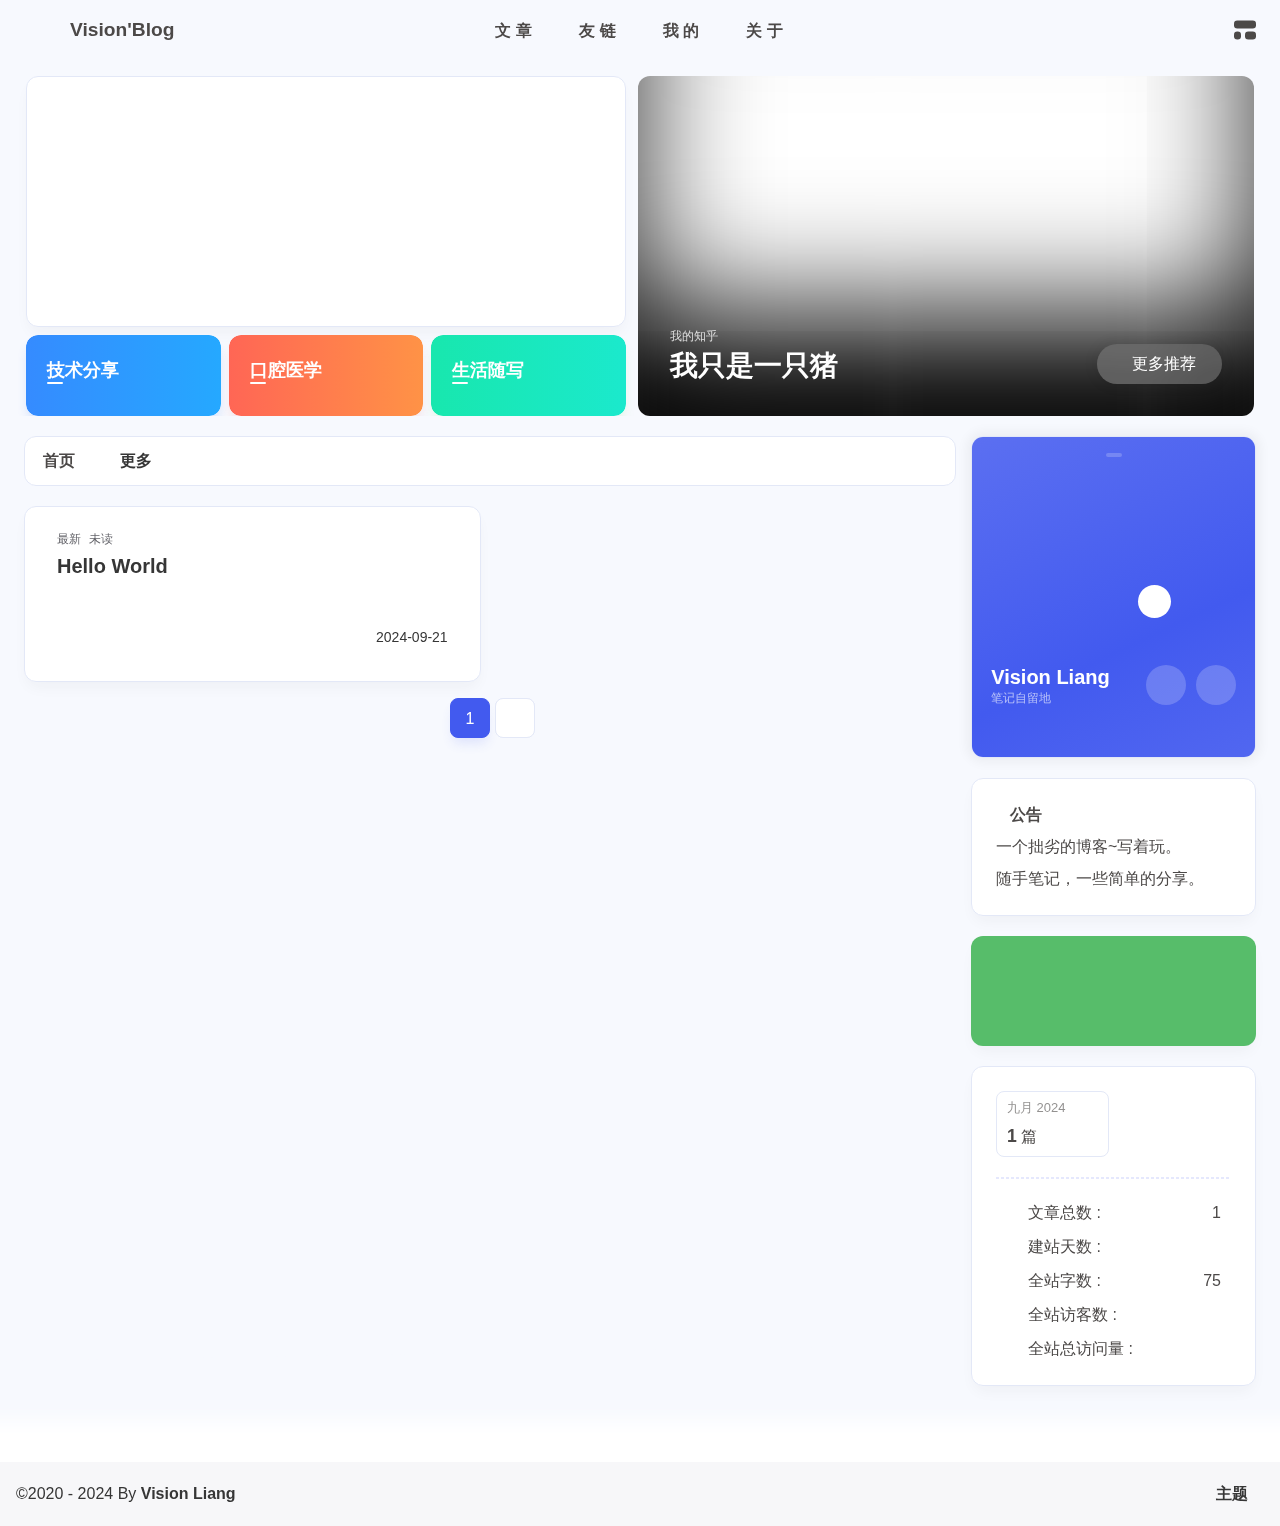
==== index.html @ a01ac495 "Site updated: 2024-09-21 22:36:32" ====
<!DOCTYPE html><html lang="zh_CN" data-theme="dark"><head><meta charset="UTF-8"><meta http-equiv="X-UA-Compatible" content="IE=edge"><meta name="viewport" content="width=device-width, initial-scale=1.0, user-scalable=no"><title>Vision'Blog - 笔记自留地</title><meta name="keywords" content="笔记"><meta name="author" content="Vision Liang"><meta name="copyright" content="Vision Liang"><meta name="format-detection" content="telephone=no"><meta name="theme-color" content="#18171d"><meta name="mobile-web-app-capable" content="yes"><meta name="apple-touch-fullscreen" content="yes"><meta name="apple-mobile-web-app-title" content="Vision'Blog"><meta name="application-name" content="Vision'Blog"><meta name="apple-mobile-web-app-capable" content="yes"><meta name="apple-mobile-web-app-status-bar-style" content="#18171d"><meta property="og:type" content="website"><meta property="og:title" content="Vision'Blog"><meta property="og:url" content="http://example.com/index.html"><meta property="og:site_name" content="Vision'Blog"><meta property="og:description" content="随手写写，笔记分享"><meta property="og:locale" content="zh_CN"><meta property="og:image" content="https://emotion.acs.pw/emotion/tieba/太开心.png"><meta property="article:author" content="Vision Liang"><meta property="article:tag" content="笔记"><meta name="twitter:card" content="summary"><meta name="twitter:image" content="https://emotion.acs.pw/emotion/tieba/太开心.png"><meta name="description" content="随手写写，笔记分享"><link rel="shortcut icon" href="/favicon.ico"><link rel="canonical" href="http://example.com/"><link rel="preconnect" href="//cdn.cbd.int"/><link rel="preconnect" href="//busuanzi.ibruce.info"/><meta name="google-site-verification" content="xxx"/><meta name="baidu-site-verification" content="code-xxx"/><meta name="msvalidate.01" content="xxx"/><link rel="stylesheet" href="/css/index.css"><link rel="stylesheet" href="https://cdn.cbd.int/@fortawesome/fontawesome-free@6.4.0/css/all.min.css" media="print" onload="this.media='all'"><link rel="stylesheet" href="https://cdn.cbd.int/node-snackbar@0.1.16/dist/snackbar.min.css" media="print" onload="this.media='all'"><link rel="stylesheet" href="https://cdn.cbd.int/@fancyapps/ui@5.0.28/dist/fancybox/fancybox.css" media="print" onload="this.media='all'"><script>const GLOBAL_CONFIG = {
  linkPageTop: undefined,
  peoplecanvas: {"enable":true,"img":"https://upload-bbs.miyoushe.com/upload/2023/09/03/125766904/ee23df8517f3c3e3efc4145658269c06_5714860933110284659.png"},
  postHeadAiDescription: {"enable":true,"gptName":"AnZhiYu","mode":"local","switchBtn":false,"btnLink":"https://afdian.net/item/886a79d4db6711eda42a52540025c377","randomNum":3,"basicWordCount":1000,"key":"xxxx","Referer":"https://xx.xx/"},
  diytitle: {"enable":true,"leaveTitle":"w(ﾟДﾟ)w 不要走！再看看嘛！","backTitle":"♪(^∇^*)欢迎肥来！"},
  LA51: {"enable":true,"ck":null,"LingQueMonitorID":null},
  greetingBox: {"enable":true,"default":"晚上好👋","list":[{"greeting":"晚安😴","startTime":0,"endTime":5},{"greeting":"早上好鸭👋, 祝你一天好心情！","startTime":6,"endTime":9},{"greeting":"上午好👋, 状态很好，鼓励一下～","startTime":10,"endTime":10},{"greeting":"11点多啦, 在坚持一下就吃饭啦～","startTime":11,"endTime":11},{"greeting":"午安👋, 宝贝","startTime":12,"endTime":14},{"greeting":"🌈充实的一天辛苦啦！","startTime":14,"endTime":18},{"greeting":"19点喽, 奖励一顿丰盛的大餐吧🍔。","startTime":19,"endTime":19},{"greeting":"晚上好👋, 在属于自己的时间好好放松😌~","startTime":20,"endTime":24}]},
  twikooEnvId: '',
  commentBarrageConfig:undefined,
  root: '/',
  preloader: {"source":3},
  friends_vue_info: undefined,
  navMusic: false,
  mainTone: undefined,
  authorStatus: {"skills":["🤖️ 数码科技爱好者","🔍 分享与热心帮助","🏠 智能家居小能手","🔨 设计开发一条龙","🤝 专修交互与设计","🏃 脚踏实地行动派","🧱 团队小组发动机","💢 壮汉人狠话不多"]},
  algolia: undefined,
  localSearch: undefined,
  translate: {"defaultEncoding":2,"translateDelay":0,"msgToTraditionalChinese":"繁","msgToSimplifiedChinese":"简","rightMenuMsgToTraditionalChinese":"转为繁体","rightMenuMsgToSimplifiedChinese":"转为简体"},
  noticeOutdate: undefined,
  highlight: {"plugin":"highlight.js","highlightCopy":true,"highlightLang":true,"highlightHeightLimit":330},
  copy: {
    success: '复制成功',
    error: '复制错误',
    noSupport: '浏览器不支持'
  },
  relativeDate: {
    homepage: false,
    simplehomepage: true,
    post: false
  },
  runtime: '天',
  date_suffix: {
    just: '刚刚',
    min: '分钟前',
    hour: '小时前',
    day: '天前',
    month: '个月前'
  },
  copyright: {"copy":true,"copyrightEbable":true,"limitCount":50,"languages":{"author":"作者: Vision Liang","link":"链接: ","source":"来源: Vision'Blog","info":"著作权归作者所有。商业转载请联系作者获得授权，非商业转载请注明出处。","copySuccess":"复制成功，复制和转载请标注本文地址"}},
  lightbox: 'fancybox',
  Snackbar: {"chs_to_cht":"你已切换为繁体","cht_to_chs":"你已切换为简体","day_to_night":"你已切换为深色模式","night_to_day":"你已切换为浅色模式","bgLight":"#425AEF","bgDark":"#1f1f1f","position":"top-center"},
  source: {
    justifiedGallery: {
      js: 'https://cdn.cbd.int/flickr-justified-gallery@2.1.2/dist/fjGallery.min.js',
      css: 'https://cdn.cbd.int/flickr-justified-gallery@2.1.2/dist/fjGallery.css'
    }
  },
  isPhotoFigcaption: false,
  islazyload: true,
  isAnchor: false,
  shortcutKey: undefined,
  autoDarkmode: true
}</script><script id="config-diff">var GLOBAL_CONFIG_SITE = {
  configTitle: 'Vision'Blog',
  title: 'Vision\'Blog',
  postAI: '',
  pageFillDescription: '随手写写笔记分享',
  isPost: false,
  isHome: true,
  isHighlightShrink: false,
  isToc: false,
  postUpdate: '2024-09-21 22:36:32',
  postMainColor: '',
}</script><noscript><style type="text/css">
  #nav {
    opacity: 1
  }
  .justified-gallery img {
    opacity: 1
  }

  #recent-posts time,
  #post-meta time {
    display: inline !important
  }
</style></noscript><script>(win=>{
      win.saveToLocal = {
        set: (key, value, ttl) => {
          if (ttl === 0) return
          const now = Date.now()
          const expiry = now + ttl * 86400000
          const item = {
            value,
            expiry
          }
          localStorage.setItem(key, JSON.stringify(item))
        },
      
        get: key => {
          const itemStr = localStorage.getItem(key)
      
          if (!itemStr) {
            return undefined
          }
          const item = JSON.parse(itemStr)
          const now = Date.now()
      
          if (now > item.expiry) {
            localStorage.removeItem(key)
            return undefined
          }
          return item.value
        }
      }
    
      win.getScript = (url, attr = {}) => new Promise((resolve, reject) => {
        const script = document.createElement('script')
        script.src = url
        script.async = true
        script.onerror = reject
        script.onload = script.onreadystatechange = function() {
          const loadState = this.readyState
          if (loadState && loadState !== 'loaded' && loadState !== 'complete') return
          script.onload = script.onreadystatechange = null
          resolve()
        }

        Object.keys(attr).forEach(key => {
          script.setAttribute(key, attr[key])
        })

        document.head.appendChild(script)
      })
    
      win.getCSS = (url, id = false) => new Promise((resolve, reject) => {
        const link = document.createElement('link')
        link.rel = 'stylesheet'
        link.href = url
        if (id) link.id = id
        link.onerror = reject
        link.onload = link.onreadystatechange = function() {
          const loadState = this.readyState
          if (loadState && loadState !== 'loaded' && loadState !== 'complete') return
          link.onload = link.onreadystatechange = null
          resolve()
        }
        document.head.appendChild(link)
      })
    
      win.activateDarkMode = () => {
        document.documentElement.setAttribute('data-theme', 'dark')
        if (document.querySelector('meta[name="theme-color"]') !== null) {
          document.querySelector('meta[name="theme-color"]').setAttribute('content', '#18171d')
        }
      }
      win.activateLightMode = () => {
        document.documentElement.setAttribute('data-theme', 'light')
        if (document.querySelector('meta[name="theme-color"]') !== null) {
          document.querySelector('meta[name="theme-color"]').setAttribute('content', '#f7f9fe')
        }
      }
      const t = saveToLocal.get('theme')
    
          const isDarkMode = window.matchMedia('(prefers-color-scheme: dark)').matches
          const isLightMode = window.matchMedia('(prefers-color-scheme: light)').matches
          const isNotSpecified = window.matchMedia('(prefers-color-scheme: no-preference)').matches
          const hasNoSupport = !isDarkMode && !isLightMode && !isNotSpecified

          if (t === undefined) {
            if (isLightMode) activateLightMode()
            else if (isDarkMode) activateDarkMode()
            else if (isNotSpecified || hasNoSupport) {
              const now = new Date()
              const hour = now.getHours()
              const isNight = hour <= 6 || hour >= 18
              isNight ? activateDarkMode() : activateLightMode()
            }
            window.matchMedia('(prefers-color-scheme: dark)').addListener(e => {
              if (saveToLocal.get('theme') === undefined) {
                e.matches ? activateDarkMode() : activateLightMode()
              }
            })
          } else if (t === 'light') activateLightMode()
          else activateDarkMode()
        
      const asideStatus = saveToLocal.get('aside-status')
      if (asideStatus !== undefined) {
        if (asideStatus === 'hide') {
          document.documentElement.classList.add('hide-aside')
        } else {
          document.documentElement.classList.remove('hide-aside')
        }
      }
    
      const detectApple = () => {
        if(/iPad|iPhone|iPod|Macintosh/.test(navigator.userAgent)){
          document.documentElement.classList.add('apple')
        }
      }
      detectApple()
    })(window)</script><meta name="generator" content="Hexo 7.3.0"><link rel="alternate" href="/atom.xml" title="Vision'Blog" type="application/atom+xml">
</head><body data-type="anzhiyu"><div id="web_bg"></div><div id="an_music_bg"></div><div id="loading-box" onclick="document.getElementById(&quot;loading-box&quot;).classList.add(&quot;loaded&quot;)"><div class="loading-bg"><img class="loading-img nolazyload" alt="加载头像" src="https://npm.elemecdn.com/anzhiyu-blog-static@1.0.4/img/avatar.jpg"/><div class="loading-image-dot"></div></div></div><script>const preloader = {
  endLoading: () => {
    document.getElementById('loading-box').classList.add("loaded");
  },
  initLoading: () => {
    document.getElementById('loading-box').classList.remove("loaded")
  }
}
window.addEventListener('load',()=> { preloader.endLoading() })
setTimeout(function(){preloader.endLoading();},10000)

if (true) {
  document.addEventListener('pjax:send', () => { preloader.initLoading() })
  document.addEventListener('pjax:complete', () => { preloader.endLoading() })
}</script><link rel="stylesheet" href="https://cdn.cbd.int/anzhiyu-theme-static@1.1.10/progress_bar/progress_bar.css"/><script async="async" src="https://cdn.cbd.int/pace-js@1.2.4/pace.min.js" data-pace-options="{ &quot;restartOnRequestAfter&quot;:false,&quot;eventLag&quot;:false}"></script><script>function initMourn() {
    const date = new Date();
    const today = (date.getMonth() + 1) + "-" + date.getDate()
    const mourn_days = ["4-5","5-12","7-7","9-18","12-13"]
    if (mourn_days.includes(today)) {
        document.documentElement.style.filter = "grayscale(1)";
    }}
initMourn();</script><div class="page" id="body-wrap"><header class="not-top-img" id="page-header"><nav id="nav"><div id="nav-group"><span id="blog_name"><div class="back-home-button"><i class="anzhiyufont anzhiyu-icon-grip-vertical"></i><div class="back-menu-list-groups"><div class="back-menu-list-group"><div class="back-menu-list-title">网页</div><div class="back-menu-list"><a class="back-menu-item" target="_blank" rel="noopener" href="https://space.bilibili.com/164428907" title="B站主页"><img class="back-menu-item-icon" src= "[data-uri]" onerror="this.onerror=null,this.src=&quot;/img/404.jpg&quot;" data-lazy-src="/img/favicon.ico" alt="B站主页"/><span class="back-menu-item-text">B站主页</span></a></div></div><div class="back-menu-list-group"><div class="back-menu-list-title">网页</div><div class="back-menu-list"><a class="back-menu-item" target="_blank" rel="noopener" href="https://www.zhihu.com/people/lianglikun" title="知乎"><img class="back-menu-item-icon" src= "[data-uri]" onerror="this.onerror=null,this.src=&quot;/img/404.jpg&quot;" data-lazy-src="https://image.anheyu.com/favicon.ico" alt="知乎"/><span class="back-menu-item-text">知乎</span></a></div></div></div></div><a id="site-name" href="/" accesskey="h"><div class="title">Vision'Blog</div><i class="anzhiyufont anzhiyu-icon-house-chimney"></i></a><div id="he-plugin-simple"></div><script>var WIDGET = {
  "CONFIG": {
    "modules": "0124",
    "background": "2",
    "tmpColor": "FFFFFF",
    "tmpSize": "16",
    "cityColor": "FFFFFF",
    "citySize": "16",
    "aqiColor": "E8D87B",
    "aqiSize": "16",
    "weatherIconSize": "24",
    "alertIconSize": "18",
    "padding": "10px 10px 10px 10px",
    "shadow": "0",
    "language": "auto",
    "borderRadius": "20",
    "fixed": "true",
    "vertical": "top",
    "horizontal": "left",
    "left": "20",
    "top": "7.1",
    "key": "df245676fb434a0691ead1c63341cd94"
  }
}
</script><link rel="stylesheet" href="https://widget.qweather.net/simple/static/css/he-simple.css?v=1.4.0"/><script src="https://widget.qweather.net/simple/static/js/he-simple.js?v=1.4.0"></script></span><div class="mask-name-container"><div id="name-container"><a id="page-name" href="javascript:anzhiyu.scrollToDest(0, 500)">PAGE_NAME</a></div></div><div id="menus"><div class="menus_items"><div class="menus_item"><a class="site-page" href="javascript:void(0);"><span> 文章</span></a><ul class="menus_item_child"><li><a class="site-page child faa-parent animated-hover" href="/archives/"><i class="anzhiyufont anzhiyu-icon-box-archive faa-tada" style="font-size: 0.9em;"></i><span> 隧道</span></a></li><li><a class="site-page child faa-parent animated-hover" href="/categories/"><i class="anzhiyufont anzhiyu-icon-shapes faa-tada" style="font-size: 0.9em;"></i><span> 分类</span></a></li><li><a class="site-page child faa-parent animated-hover" href="/tags/"><i class="anzhiyufont anzhiyu-icon-tags faa-tada" style="font-size: 0.9em;"></i><span> 标签</span></a></li></ul></div><div class="menus_item"><a class="site-page" href="javascript:void(0);"><span> 友链</span></a><ul class="menus_item_child"><li><a class="site-page child faa-parent animated-hover" href="/link/"><i class="anzhiyufont anzhiyu-icon-link faa-tada" style="font-size: 0.9em;"></i><span> 友人帐</span></a></li><li><a class="site-page child faa-parent animated-hover" href="/fcircle/"><i class="anzhiyufont anzhiyu-icon-artstation faa-tada" style="font-size: 0.9em;"></i><span> 朋友圈</span></a></li><li><a class="site-page child faa-parent animated-hover" href="/comments/"><i class="anzhiyufont anzhiyu-icon-envelope faa-tada" style="font-size: 0.9em;"></i><span> 留言板</span></a></li></ul></div><div class="menus_item"><a class="site-page" href="javascript:void(0);"><span> 我的</span></a><ul class="menus_item_child"><li><a class="site-page child faa-parent animated-hover" href="/music/"><i class="anzhiyufont anzhiyu-icon-music faa-tada" style="font-size: 0.9em;"></i><span> 音乐馆</span></a></li><li><a class="site-page child faa-parent animated-hover" href="/bangumis/"><i class="anzhiyufont anzhiyu-icon-bilibili faa-tada" style="font-size: 0.9em;"></i><span> 追番页</span></a></li><li><a class="site-page child faa-parent animated-hover" href="/album/"><i class="anzhiyufont anzhiyu-icon-images faa-tada" style="font-size: 0.9em;"></i><span> 相册集</span></a></li><li><a class="site-page child faa-parent animated-hover" href="/air-conditioner/"><i class="anzhiyufont anzhiyu-icon-fan faa-tada" style="font-size: 0.9em;"></i><span> 小空调</span></a></li></ul></div><div class="menus_item"><a class="site-page" href="javascript:void(0);"><span> 关于</span></a><ul class="menus_item_child"><li><a class="site-page child faa-parent animated-hover" href="/about/"><i class="anzhiyufont anzhiyu-icon-paper-plane faa-tada" style="font-size: 0.9em;"></i><span> 关于本人</span></a></li><li><a class="site-page child faa-parent animated-hover" href="/essay/"><i class="anzhiyufont anzhiyu-icon-lightbulb faa-tada" style="font-size: 0.9em;"></i><span> 闲言碎语</span></a></li><li><a class="site-page child faa-parent animated-hover" href="javascript:toRandomPost()"><i class="anzhiyufont anzhiyu-icon-shoe-prints1 faa-tada" style="font-size: 0.9em;"></i><span> 随便逛逛</span></a></li></ul></div></div></div><div id="nav-right"><div class="nav-button only-home" id="travellings_button" title="随机前往一个开往项目网站"><a class="site-page" onclick="anzhiyu.totraveling()" title="随机前往一个开往项目网站" href="javascript:void(0);" rel="external nofollow" data-pjax-state="external"><i class="anzhiyufont anzhiyu-icon-train"></i></a></div><div class="nav-button" id="randomPost_button"><a class="site-page" onclick="toRandomPost()" title="随机前往一个文章" href="javascript:void(0);"><i class="anzhiyufont anzhiyu-icon-dice"></i></a></div><input id="center-console" type="checkbox"/><label class="widget" for="center-console" title="中控台" onclick="anzhiyu.switchConsole();"><i class="left"></i><i class="widget center"></i><i class="widget right"></i></label><div id="console"><div class="console-card-group-reward"><ul class="reward-all console-card"><li class="reward-item"><a href="https://npm.elemecdn.com/anzhiyu-blog@1.1.6/img/post/common/qrcode-weichat.png" target="_blank"><img class="post-qr-code-img" alt="微信" src= "[data-uri]" onerror="this.onerror=null,this.src=&quot;/img/404.jpg&quot;" data-lazy-src="https://npm.elemecdn.com/anzhiyu-blog@1.1.6/img/post/common/qrcode-weichat.png"/></a><div class="post-qr-code-desc">微信</div></li><li class="reward-item"><a href="https://npm.elemecdn.com/anzhiyu-blog@1.1.6/img/post/common/qrcode-alipay.png" target="_blank"><img class="post-qr-code-img" alt="支付宝" src= "[data-uri]" onerror="this.onerror=null,this.src=&quot;/img/404.jpg&quot;" data-lazy-src="https://npm.elemecdn.com/anzhiyu-blog@1.1.6/img/post/common/qrcode-alipay.png"/></a><div class="post-qr-code-desc">支付宝</div></li></ul></div><div class="console-card-group"><div class="console-card-group-left"><div class="console-card" id="card-newest-comments"><div class="card-content"><div class="author-content-item-tips">互动</div><span class="author-content-item-title"> 最新评论</span></div><div class="aside-list"><span>正在加载中...</span></div></div></div><div class="console-card-group-right"><div class="console-card tags"><div class="card-content"><div class="author-content-item-tips">兴趣点</div><span class="author-content-item-title">寻找你感兴趣的领域</span></div></div><div class="console-card history"><div class="item-headline"><i class="anzhiyufont anzhiyu-icon-box-archiv"></i><span>文章</span></div><div class="card-archives"><div class="item-headline"><i class="anzhiyufont anzhiyu-icon-archive"></i><span>归档</span></div><ul class="card-archive-list"><li class="card-archive-list-item"><a class="card-archive-list-link" href="/archives/2024/09/"><span class="card-archive-list-date">九月 2024</span><div class="card-archive-list-count-group"><span class="card-archive-list-count">1</span><span>篇</span></div></a></li></ul></div><hr/></div></div></div><div class="button-group"><div class="console-btn-item"><a class="darkmode_switchbutton" title="显示模式切换" href="javascript:void(0);"><i class="anzhiyufont anzhiyu-icon-moon"></i></a></div><div class="console-btn-item" id="consoleHideAside" onclick="anzhiyu.hideAsideBtn()" title="边栏显示控制"><a class="asideSwitch"><i class="anzhiyufont anzhiyu-icon-arrows-left-right"></i></a></div></div><div class="console-mask" onclick="anzhiyu.hideConsole()" href="javascript:void(0);"></div></div><div class="nav-button" id="nav-totop"><a class="totopbtn" href="javascript:void(0);"><i class="anzhiyufont anzhiyu-icon-arrow-up"></i><span id="percent" onclick="anzhiyu.scrollToDest(0,500)">0</span></a></div><div id="toggle-menu"><a class="site-page" href="javascript:void(0);" title="切换"><i class="anzhiyufont anzhiyu-icon-bars"></i></a></div></div></div></nav></header><main id="blog-container"><div id="home_top"><div class="swiper_container_card" style="height: auto;width: 100%"><div id="bannerGroup"><div id="random-banner"><canvas id="peoplecanvas"></canvas><a id="random-hover" href="javascript:toRandomPost()"><i class="anzhiyufont anzhiyu-icon-paper-plane"></i><div class="bannerText">随便逛逛<i class="anzhiyufont anzhiyu-icon-arrow-right"></i></div></a></div><div class="categoryGroup"><div class="categoryItem" style="box-shadow:var(--anzhiyu-shadow-blue)"><a class="categoryButton blue" href="/categories/%E6%8A%80%E6%9C%AF%E5%88%86%E4%BA%AB/"><span class="categoryButtonText">技术分享</span><i class="anzhiyufont anzhiyu-icon-dove"></i></a></div><div class="categoryItem" style="box-shadow:var(--anzhiyu-shadow-red)"><a class="categoryButton red" href="/categories/%E5%8F%A3%E8%85%94%E5%8C%BB%E5%AD%A6/"><span class="categoryButtonText">口腔医学</span><i class="anzhiyufont anzhiyu-icon-fire"></i></a></div><div class="categoryItem" style="box-shadow:var(--anzhiyu-shadow-green)"><a class="categoryButton green" href="/categories/%E7%94%9F%E6%B4%BB%E9%9A%8F%E5%86%99/"><span class="categoryButtonText">生活随写</span><i class="anzhiyufont anzhiyu-icon-book"></i></a></div></div></div><div class="topGroup"><div class="recent-post-item" onclick="pjax.loadUrl(&quot;/2024/09/21/hello-world/&quot;)"><div class="post_cover left_radius"><a href="2024/09/21/hello-world/" title="Hello World"><span class="recent-post-top-text">荐</span><img class="post_bg" onerror="this.onerror=null;this.src='/img/404.jpg'" alt="cover"></a></div><div class="recent-post-info"><a class="article-title" href="2024/09/21/hello-world/" title="Hello World">Hello World</a></div></div><a class="todayCard" id="todayCard" target="_blank" rel="noopener" href="https://www.zhihu.com/people/lianglikun" style="z-index: 1;"><div class="todayCard-info"><div class="todayCard-tips">我的知乎</div><div class="todayCard-title">我只是一只猪</div></div><img class="todayCard-cover" src= "[data-uri]" onerror="this.onerror=null,this.src=&quot;/img/404.jpg&quot;" data-lazy-src="https://bu.dusays.com/2023/05/13/645fa3cf90d70.webp" onerror="this.onerror=null;this.src='/img/404.jpg'" alt="封面"><div class="banner-button-group"><div class="banner-button" onclick="event.stopPropagation();event.preventDefault();anzhiyu.hideTodayCard();"><i class="anzhiyufont anzhiyu-icon-arrow-circle-right"></i><span class="banner-button-text">更多推荐</span></div></div></a></div><link rel="stylesheet"></div></div><div class="layout" id="content-inner"><div class="recent-posts" id="recent-posts"><div id="categoryBar"><div class="category-bar" id="category-bar"><div id="catalog-bar"><div id="catalog-list"><div class="catalog-list-item" id="首页"><a href="/">首页</a></div></div><div class="category-bar-next" id="category-bar-next" onclick="anzhiyu.scrollCategoryBarToRight()"><i class="anzhiyufont anzhiyu-icon-angle-double-right"></i></div><a class="catalog-more" href="/categories/">更多</a></div></div></div><div class="recent-post-item lastestpost-item" onclick="pjax.loadUrl('/2024/09/21/hello-world/')"><div class="recent-post-info no-cover"><div class="recent-post-info-top"><div class="recent-post-info-top-tips"><span class="newPost">最新</span><a class="unvisited-post" href="/2024/09/21/hello-world/" title="Hello World">未读</a></div><a class="article-title" href="/2024/09/21/hello-world/" title="Hello World">Hello World</a></div><div class="article-meta-wrap"><span class="post-meta-date"><i class="anzhiyufont anzhiyu-icon-calendar-days" style="font-size: 15px; display:none"></i><span class="article-meta-label">发表于</span><time datetime="2024-09-21T03:48:26.159Z" title="发表于 2024-09-21 11:48:26" time="2024-09-21 11:48:26">2024-09-21</time><time class="time_hidden" datetime="2024-09-21T03:48:26.159Z" title="更新于 2024-09-21 11:48:26" time="2024-09-21 11:48:26">2024-09-21</time></span></div><div class="content">Welcome to Hexo! This is your very first post. Check documentation for more info. If you get any problems when using Hexo, you can find the answer in troubleshooting or you can ask me on GitHub.
Quick StartCreate a new post1$ hexo new &quot;My New Post&quot;

More info: Writing
Run server1$ hexo server

More info: Server
Generate static files1$ hexo generate

More info: Generating
Deploy to remote sites1$ hexo deploy

More info: Deployment
</div></div></div><nav id="pagination"><div class="pagination"><span class="page-number current">1</span><div class="toPageGroup"><input id="toPageText" oninput="value=value.replace(/[^0-9]/g,'')" maxlength="3" onkeyup="this.value=this.value.replace(/[^u4e00-u9fa5w]/g,'')" aria-label="toPage"><a id="toPageButton" onclick="anzhiyu.toPage()"><i class="anzhiyufont anzhiyu-icon-angles-right" style="font-weight: inherit; font-size: 1rem;"></i></a></div></div></nav></div><div class="aside-content" id="aside-content"><div class="card-widget card-info"><div class="card-content"><div class="author-info__sayhi" id="author-info__sayhi" onclick="anzhiyu.changeSayHelloText()"></div><div class="author-info-avatar"><img class="avatar-img" src= "[data-uri]" onerror="this.onerror=null,this.src=&quot;/img/404.jpg&quot;" data-lazy-src="https://emotion.acs.pw/emotion/tieba/太开心.png" onerror="this.onerror=null;this.src='/img/friend_404.gif'" alt="avatar"/><div class="author-status"><img class="g-status" src= "[data-uri]" onerror="this.onerror=null,this.src=&quot;/img/404.jpg&quot;" data-lazy-src="https://bu.dusays.com/2023/08/24/64e6ce9c507bb.png" alt="status"/></div></div><div class="author-info__description"><div style="line-height:1.38;margin:0.6rem 0;text-align:justify;color:rgba(255, 255, 255, 0.8);">这有关于<b style="color:#fff">一些技术分享、医学学习笔记、随写笔记</b>相关的问题和看法，还有<b style="color:#fff">资源搬运</b>和<b style="color:#fff">分享</b>。</div><div style="line-height:1.38;margin:0.6rem 0;text-align:justify;color:rgba(255, 255, 255, 0.8);">希望你可以在这里找到对你有用的<b style="color:#fff">知识</b>和<b style="color:#fff">教程</b>。</div></div><div class="author-info__bottom-group"><a class="author-info__bottom-group-left" href="/about"><h1 class="author-info__name">Vision Liang</h1><div class="author-info__desc">笔记自留地</div></a><div class="card-info-social-icons is-center"><a class="social-icon faa-parent animated-hover" href="https://github.com/vision820" target="_blank" title="Github"><i class="anzhiyufont anzhiyu-icon-github"></i></a><a class="social-icon faa-parent animated-hover" href="https://space.bilibili.com/164428907" target="_blank" title="BiliBili"><i class="anzhiyufont anzhiyu-icon-bilibili"></i></a></div></div></div></div><div class="card-widget card-announcement"><div class="item-headline"><i class="anzhiyufont anzhiyu-icon-bullhorn anzhiyu-shake"></i><span>公告</span></div><div class="announcement_content">一个拙劣的博客~写着玩。  <br>随手笔记，一些简单的分享。</div></div><div class="card-widget anzhiyu-right-widget" id="card-wechat" onclick="null"><div id="flip-wrapper"><div id="flip-content"><div class="face" style="background: url(https://img02.anheyu.com/adminuploads/1/2022/09/11/631ddb7c9b250.png) center center / 100% no-repeat"></div><div class="back face" style="background: url(https://img02.anheyu.com/adminuploads/1/2022/09/11/631ddeb0900b7.png) center center / 100% no-repeat"></div></div></div></div><div class="sticky_layout"><div class="card-widget"><div class="card-archives"><div class="item-headline"><i class="anzhiyufont anzhiyu-icon-archive"></i><span>归档</span></div><ul class="card-archive-list"><li class="card-archive-list-item"><a class="card-archive-list-link" href="/archives/2024/09/"><span class="card-archive-list-date">九月 2024</span><div class="card-archive-list-count-group"><span class="card-archive-list-count">1</span><span>篇</span></div></a></li></ul></div><hr/><div class="card-webinfo"><div class="item-headline"><i class="anzhiyufont anzhiyu-icon-chart-line"></i><span>网站资讯</span></div><div class="webinfo"><div class="webinfo-item"><div class="webinfo-item-title"><i class="anzhiyufont anzhiyu-icon-file-lines"></i><div class="item-name">文章总数 :</div></div><div class="item-count">1</div></div><div class="webinfo-item"><div class="webinfo-item-title"><i class="anzhiyufont anzhiyu-icon-stopwatch"></i><div class="item-name">建站天数 :</div></div><div class="item-count" id="runtimeshow" data-publishDate="2024-09-19T16:00:00.000Z"><i class="anzhiyufont anzhiyu-icon-spinner anzhiyu-spin"></i></div></div><div class="webinfo-item"><div class="webinfo-item-title"><i class="anzhiyufont anzhiyu-icon-font"></i><div class="item-name">全站字数 :</div></div><div class="item-count">75</div></div><div class="webinfo-item"><div class="webinfo-item-title"><i class="anzhiyufont anzhiyu-icon-universal-access"></i><div class="item-name">全站访客数 :</div></div><div class="item-count" id="busuanzi_value_site_uv"><i class="anzhiyufont anzhiyu-icon-spinner anzhiyu-spin"></i></div></div><div class="webinfo-item"><div class="webinfo-item-title"><i class="anzhiyufont anzhiyu-icon-square-poll-vertical"></i><div class="item-name">全站总访问量 :</div></div><div class="item-count" id="busuanzi_value_site_pv"><i class="anzhiyufont anzhiyu-icon-spinner anzhiyu-spin"></i></div></div></div></div></div></div></div></div></main><footer id="footer"><div id="footer-wrap"></div><div id="footer-bar"><div class="footer-bar-links"><div class="footer-bar-left"><div id="footer-bar-tips"><div class="copyright">&copy;2020 - 2024 By <a class="footer-bar-link" href="/" title="Vision Liang" target="_blank">Vision Liang</a></div></div><div id="footer-type-tips"></div><div class="js-pjax"><script>function subtitleType () {
  fetch('https://v1.hitokoto.cn')
    .then(response => response.json())
    .then(data => {
      if (true) {
        const from = '出自 ' + data.from
        const sub = []
        sub.unshift(data.hitokoto, from)
        window.typed = new Typed('#footer-type-tips', {
          strings: sub,
          startDelay: 300,
          typeSpeed: 150,
          loop: true,
          backSpeed: 50,
        })
      } else {
        document.getElementById('footer-type-tips').innerHTML = data.hitokoto
      }
    })
}

if (true) {
  if (typeof Typed === 'function') {
    subtitleType()
  } else {
    getScript('https://cdn.cbd.int/typed.js@2.1.0/dist/typed.umd.js').then(subtitleType)
  }
} else {
  subtitleType()
}
</script></div></div><div class="footer-bar-right"><a class="footer-bar-link" target="_blank" rel="noopener" href="https://github.com/anzhiyu-c/hexo-theme-anzhiyu" title="主题">主题</a></div></div></div></footer><script defer>var hasShownPopup = sessionStorage.getItem('sessionNegotiatePopupShown');

if (!hasShownPopup) {
  setTimeout(() => {
    anzhiyuPopupManager && anzhiyuPopupManager.enqueuePopup('协议提醒助手', '查看本站为你的个人隐私做出的努力', '/privacy', 4000);
    sessionStorage.setItem('sessionNegotiatePopupShown', 'true');
  }, 1000);
}
</script></div><div id="sidebar"><div id="menu-mask"></div><div id="sidebar-menus"><div class="sidebar-site-data site-data is-center"><a href="/archives/" title="archive"><div class="headline">文章</div><div class="length-num">1</div></a><a href="/tags/" title="tag"><div class="headline">标签</div><div class="length-num">0</div></a><a href="/categories/" title="category"><div class="headline">分类</div><div class="length-num">0</div></a></div><span class="sidebar-menu-item-title">功能</span><div class="sidebar-menu-item"><a class="darkmode_switchbutton menu-child" href="javascript:void(0);" title="显示模式"><i class="anzhiyufont anzhiyu-icon-circle-half-stroke"></i><span>显示模式</span></a></div><div class="back-menu-list-groups"><div class="back-menu-list-group"><div class="back-menu-list-title">网页</div><div class="back-menu-list"><a class="back-menu-item" target="_blank" rel="noopener" href="https://space.bilibili.com/164428907" title="B站主页"><img class="back-menu-item-icon" src= "[data-uri]" onerror="this.onerror=null,this.src=&quot;/img/404.jpg&quot;" data-lazy-src="/img/favicon.ico" alt="B站主页"/><span class="back-menu-item-text">B站主页</span></a></div></div><div class="back-menu-list-group"><div class="back-menu-list-title">网页</div><div class="back-menu-list"><a class="back-menu-item" target="_blank" rel="noopener" href="https://www.zhihu.com/people/lianglikun" title="知乎"><img class="back-menu-item-icon" src= "[data-uri]" onerror="this.onerror=null,this.src=&quot;/img/404.jpg&quot;" data-lazy-src="https://image.anheyu.com/favicon.ico" alt="知乎"/><span class="back-menu-item-text">知乎</span></a></div></div></div><div class="menus_items"><div class="menus_item"><a class="site-page" href="javascript:void(0);"><span> 文章</span></a><ul class="menus_item_child"><li><a class="site-page child faa-parent animated-hover" href="/archives/"><i class="anzhiyufont anzhiyu-icon-box-archive faa-tada" style="font-size: 0.9em;"></i><span> 隧道</span></a></li><li><a class="site-page child faa-parent animated-hover" href="/categories/"><i class="anzhiyufont anzhiyu-icon-shapes faa-tada" style="font-size: 0.9em;"></i><span> 分类</span></a></li><li><a class="site-page child faa-parent animated-hover" href="/tags/"><i class="anzhiyufont anzhiyu-icon-tags faa-tada" style="font-size: 0.9em;"></i><span> 标签</span></a></li></ul></div><div class="menus_item"><a class="site-page" href="javascript:void(0);"><span> 友链</span></a><ul class="menus_item_child"><li><a class="site-page child faa-parent animated-hover" href="/link/"><i class="anzhiyufont anzhiyu-icon-link faa-tada" style="font-size: 0.9em;"></i><span> 友人帐</span></a></li><li><a class="site-page child faa-parent animated-hover" href="/fcircle/"><i class="anzhiyufont anzhiyu-icon-artstation faa-tada" style="font-size: 0.9em;"></i><span> 朋友圈</span></a></li><li><a class="site-page child faa-parent animated-hover" href="/comments/"><i class="anzhiyufont anzhiyu-icon-envelope faa-tada" style="font-size: 0.9em;"></i><span> 留言板</span></a></li></ul></div><div class="menus_item"><a class="site-page" href="javascript:void(0);"><span> 我的</span></a><ul class="menus_item_child"><li><a class="site-page child faa-parent animated-hover" href="/music/"><i class="anzhiyufont anzhiyu-icon-music faa-tada" style="font-size: 0.9em;"></i><span> 音乐馆</span></a></li><li><a class="site-page child faa-parent animated-hover" href="/bangumis/"><i class="anzhiyufont anzhiyu-icon-bilibili faa-tada" style="font-size: 0.9em;"></i><span> 追番页</span></a></li><li><a class="site-page child faa-parent animated-hover" href="/album/"><i class="anzhiyufont anzhiyu-icon-images faa-tada" style="font-size: 0.9em;"></i><span> 相册集</span></a></li><li><a class="site-page child faa-parent animated-hover" href="/air-conditioner/"><i class="anzhiyufont anzhiyu-icon-fan faa-tada" style="font-size: 0.9em;"></i><span> 小空调</span></a></li></ul></div><div class="menus_item"><a class="site-page" href="javascript:void(0);"><span> 关于</span></a><ul class="menus_item_child"><li><a class="site-page child faa-parent animated-hover" href="/about/"><i class="anzhiyufont anzhiyu-icon-paper-plane faa-tada" style="font-size: 0.9em;"></i><span> 关于本人</span></a></li><li><a class="site-page child faa-parent animated-hover" href="/essay/"><i class="anzhiyufont anzhiyu-icon-lightbulb faa-tada" style="font-size: 0.9em;"></i><span> 闲言碎语</span></a></li><li><a class="site-page child faa-parent animated-hover" href="javascript:toRandomPost()"><i class="anzhiyufont anzhiyu-icon-shoe-prints1 faa-tada" style="font-size: 0.9em;"></i><span> 随便逛逛</span></a></li></ul></div></div><span class="sidebar-menu-item-title">标签</span></div></div><div id="rightside"><div id="rightside-config-hide"></div><div id="rightside-config-show"><button id="go-up" type="button" title="回到顶部"><i class="anzhiyufont anzhiyu-icon-arrow-up"></i></button></div></div><div id="rightMenu"><div class="rightMenu-group rightMenu-small"><div class="rightMenu-item" id="menu-backward"><i class="anzhiyufont anzhiyu-icon-arrow-left"></i></div><div class="rightMenu-item" id="menu-forward"><i class="anzhiyufont anzhiyu-icon-arrow-right"></i></div><div class="rightMenu-item" id="menu-refresh"><i class="anzhiyufont anzhiyu-icon-arrow-rotate-right" style="font-size: 1rem;"></i></div><div class="rightMenu-item" id="menu-top"><i class="anzhiyufont anzhiyu-icon-arrow-up"></i></div></div><div class="rightMenu-group rightMenu-line rightMenuPlugin"><div class="rightMenu-item" id="menu-copytext"><i class="anzhiyufont anzhiyu-icon-copy"></i><span>复制选中文本</span></div><div class="rightMenu-item" id="menu-pastetext"><i class="anzhiyufont anzhiyu-icon-paste"></i><span>粘贴文本</span></div><a class="rightMenu-item" id="menu-commenttext"><i class="anzhiyufont anzhiyu-icon-comment-medical"></i><span>引用到评论</span></a><div class="rightMenu-item" id="menu-newwindow"><i class="anzhiyufont anzhiyu-icon-window-restore"></i><span>新窗口打开</span></div><div class="rightMenu-item" id="menu-copylink"><i class="anzhiyufont anzhiyu-icon-link"></i><span>复制链接地址</span></div><div class="rightMenu-item" id="menu-copyimg"><i class="anzhiyufont anzhiyu-icon-images"></i><span>复制此图片</span></div><div class="rightMenu-item" id="menu-downloadimg"><i class="anzhiyufont anzhiyu-icon-download"></i><span>下载此图片</span></div><div class="rightMenu-item" id="menu-newwindowimg"><i class="anzhiyufont anzhiyu-icon-window-restore"></i><span>新窗口打开图片</span></div><div class="rightMenu-item" id="menu-search"><i class="anzhiyufont anzhiyu-icon-magnifying-glass"></i><span>站内搜索</span></div><div class="rightMenu-item" id="menu-searchBaidu"><i class="anzhiyufont anzhiyu-icon-magnifying-glass"></i><span>百度搜索</span></div><div class="rightMenu-item" id="menu-music-toggle"><i class="anzhiyufont anzhiyu-icon-play"></i><span>播放音乐</span></div><div class="rightMenu-item" id="menu-music-back"><i class="anzhiyufont anzhiyu-icon-backward"></i><span>切换到上一首</span></div><div class="rightMenu-item" id="menu-music-forward"><i class="anzhiyufont anzhiyu-icon-forward"></i><span>切换到下一首</span></div><div class="rightMenu-item" id="menu-music-playlist" onclick="window.open(&quot;https://y.qq.com/n/ryqq/playlist/8802438608&quot;, &quot;_blank&quot;);" style="display: none;"><i class="anzhiyufont anzhiyu-icon-radio"></i><span>查看所有歌曲</span></div><div class="rightMenu-item" id="menu-music-copyMusicName"><i class="anzhiyufont anzhiyu-icon-copy"></i><span>复制歌名</span></div></div><div class="rightMenu-group rightMenu-line rightMenuOther"><a class="rightMenu-item menu-link" id="menu-randomPost"><i class="anzhiyufont anzhiyu-icon-shuffle"></i><span>随便逛逛</span></a><a class="rightMenu-item menu-link" href="/categories/"><i class="anzhiyufont anzhiyu-icon-cube"></i><span>博客分类</span></a><a class="rightMenu-item menu-link" href="/tags/"><i class="anzhiyufont anzhiyu-icon-tags"></i><span>文章标签</span></a></div><div class="rightMenu-group rightMenu-line rightMenuOther"><a class="rightMenu-item" id="menu-copy" href="javascript:void(0);"><i class="anzhiyufont anzhiyu-icon-copy"></i><span>复制地址</span></a><a class="rightMenu-item" id="menu-commentBarrage" href="javascript:void(0);"><i class="anzhiyufont anzhiyu-icon-message"></i><span class="menu-commentBarrage-text">关闭热评</span></a><a class="rightMenu-item" id="menu-darkmode" href="javascript:void(0);"><i class="anzhiyufont anzhiyu-icon-circle-half-stroke"></i><span class="menu-darkmode-text">深色模式</span></a><a class="rightMenu-item" id="menu-translate" href="javascript:void(0);"><i class="anzhiyufont anzhiyu-icon-language"></i><span>轉為繁體</span></a></div></div><div id="rightmenu-mask"></div><div><script src="/js/utils.js"></script><script src="/js/main.js"></script><script src="/js/tw_cn.js"></script><script src="https://cdn.cbd.int/@fancyapps/ui@5.0.28/dist/fancybox/fancybox.umd.js"></script><script src="https://cdn.cbd.int/instant.page@5.2.0/instantpage.js" type="module"></script><script src="https://cdn.cbd.int/vanilla-lazyload@17.8.5/dist/lazyload.iife.min.js"></script><script src="https://cdn.cbd.int/node-snackbar@0.1.16/dist/snackbar.min.js"></script><canvas id="universe"></canvas><script async src="https://npm.elemecdn.com/anzhiyu-theme-static@1.0.0/dark/dark.js"></script><script>// 消除控制台打印
var HoldLog = console.log;
console.log = function () {};
let now1 = new Date();
queueMicrotask(() => {
  const Log = function () {
    HoldLog.apply(console, arguments);
  }; //在恢复前输出日志
  const grt = new Date("04/01/2021 00:00:00"); //此处修改你的建站时间或者网站上线时间
  now1.setTime(now1.getTime() + 250);
  const days = (now1 - grt) / 1000 / 60 / 60 / 24;
  const dnum = Math.floor(days);
  const ascll = [
    `欢迎使用安知鱼!`,
    `生活明朗, 万物可爱`,
    `
        
       █████╗ ███╗   ██╗███████╗██╗  ██╗██╗██╗   ██╗██╗   ██╗
      ██╔══██╗████╗  ██║╚══███╔╝██║  ██║██║╚██╗ ██╔╝██║   ██║
      ███████║██╔██╗ ██║  ███╔╝ ███████║██║ ╚████╔╝ ██║   ██║
      ██╔══██║██║╚██╗██║ ███╔╝  ██╔══██║██║  ╚██╔╝  ██║   ██║
      ██║  ██║██║ ╚████║███████╗██║  ██║██║   ██║   ╚██████╔╝
      ╚═╝  ╚═╝╚═╝  ╚═══╝╚══════╝╚═╝  ╚═╝╚═╝   ╚═╝    ╚═════╝
        
        `,
    "已上线",
    dnum,
    "天",
    "©2020 By 安知鱼 V1.6.12",
  ];
  const ascll2 = [`NCC2-036`, `调用前置摄像头拍照成功，识别为【小笨蛋】.`, `Photo captured: `, `🤪`];

  setTimeout(
    Log.bind(
      console,
      `\n%c${ascll[0]} %c ${ascll[1]} %c ${ascll[2]} %c${ascll[3]}%c ${ascll[4]}%c ${ascll[5]}\n\n%c ${ascll[6]}\n`,
      "color:#425AEF",
      "",
      "color:#425AEF",
      "color:#425AEF",
      "",
      "color:#425AEF",
      ""
    )
  );
  setTimeout(
    Log.bind(
      console,
      `%c ${ascll2[0]} %c ${ascll2[1]} %c \n${ascll2[2]} %c\n${ascll2[3]}\n`,
      "color:white; background-color:#4fd953",
      "",
      "",
      'background:url("https://npm.elemecdn.com/anzhiyu-blog@1.1.6/img/post/common/tinggge.gif") no-repeat;font-size:450%'
    )
  );

  setTimeout(Log.bind(console, "%c WELCOME %c 你好，小笨蛋.", "color:white; background-color:#4f90d9", ""));

  setTimeout(
    console.warn.bind(
      console,
      "%c ⚡ Powered by 安知鱼 %c 你正在访问 Vision Liang 的博客.",
      "color:white; background-color:#f0ad4e",
      ""
    )
  );

  setTimeout(Log.bind(console, "%c W23-12 %c 你已打开控制台.", "color:white; background-color:#4f90d9", ""));

  setTimeout(
    console.warn.bind(console, "%c S013-782 %c 你现在正处于监控中.", "color:white; background-color:#d9534f", "")
  );
});</script><script async src="/anzhiyu/random.js"></script><div class="js-pjax"><script>if (typeof gsap === "object") {
  getScript("/js/anzhiyu/people.js", {defer:true})
} else {
  getScript("https://cdn.cbd.int/anzhiyu-theme-static@1.0.0/gsap/gsap.min.js").then(()=>{
    getScript("/js/anzhiyu/people.js", {defer:true})
  });
}</script><input type="hidden" name="page-type" id="page-type" value="anzhiyu"></div><script async data-pjax src="https://npm.elemecdn.com/anzhiyu-theme-static@1.0.1/bubble/bubble.js"></script><script>var visitorMail = "";
</script><script async data-pjax src="https://cdn.cbd.int/anzhiyu-theme-static@1.0.0/waterfall/waterfall.js"></script><script src="https://lf3-cdn-tos.bytecdntp.com/cdn/expire-1-M/qrcodejs/1.0.0/qrcode.min.js"></script><script src="/js/anzhiyu/right_click_menu.js"></script><link rel="stylesheet" href="https://cdn.cbd.int/anzhiyu-theme-static@1.1.9/icon/ali_iconfont_css.css"><canvas class="fireworks" mobile="false"></canvas><script src="https://cdn.cbd.int/butterfly-extsrc@1.1.3/dist/fireworks.min.js"></script><script src="https://cdn.cbd.int/butterfly-extsrc@1.1.3/dist/activate-power-mode.min.js"></script><script>POWERMODE.colorful = true;
POWERMODE.shake = false;
POWERMODE.mobile = false;
document.body.addEventListener('input', POWERMODE);
</script><link rel="stylesheet" href="https://cdn.cbd.int/anzhiyu-theme-static@1.0.0/aplayer/APlayer.min.css" media="print" onload="this.media='all'"><script src="https://cdn.cbd.int/anzhiyu-blog-static@1.0.1/js/APlayer.min.js"></script><script src="https://cdn.cbd.int/hexo-anzhiyu-music@1.0.1/assets/js/Meting2.min.js"></script><script src="https://cdn.cbd.int/pjax@0.2.8/pjax.min.js"></script><script>let pjaxSelectors = ["head > title","#config-diff","#body-wrap","#rightside-config-hide","#rightside-config-show",".js-pjax"]
var pjax = new Pjax({
  elements: 'a:not([target="_blank"])',
  selectors: pjaxSelectors,
  cacheBust: false,
  analytics: false,
  scrollRestoration: false
})

document.addEventListener('pjax:send', function () {
  // removeEventListener scroll 
  anzhiyu.removeGlobalFnEvent('pjax')
  anzhiyu.removeGlobalFnEvent('themeChange')

  document.getElementById('rightside').classList.remove('rightside-show')
  
  if (window.aplayers) {
    for (let i = 0; i < window.aplayers.length; i++) {
      if (!window.aplayers[i].options.fixed) {
        window.aplayers[i].destroy()
      }
    }
  }

  typeof typed === 'object' && typed.destroy()

  //reset readmode
  const $bodyClassList = document.body.classList
  $bodyClassList.contains('read-mode') && $bodyClassList.remove('read-mode')
})

document.addEventListener('pjax:complete', function () {
  window.refreshFn()

  document.querySelectorAll('script[data-pjax]').forEach(item => {
    const newScript = document.createElement('script')
    const content = item.text || item.textContent || item.innerHTML || ""
    Array.from(item.attributes).forEach(attr => newScript.setAttribute(attr.name, attr.value))
    newScript.appendChild(document.createTextNode(content))
    item.parentNode.replaceChild(newScript, item)
  })

  GLOBAL_CONFIG.islazyload && window.lazyLoadInstance.update()

  typeof panguInit === 'function' && panguInit()

  // google analytics
  typeof gtag === 'function' && gtag('config', '', {'page_path': window.location.pathname});

  // baidu analytics
  typeof _hmt === 'object' && _hmt.push(['_trackPageview',window.location.pathname]);

  typeof loadMeting === 'function' && document.getElementsByClassName('aplayer').length && loadMeting()

  // prismjs
  typeof Prism === 'object' && Prism.highlightAll()
})

document.addEventListener('pjax:error', e => {
  if (e.request.status === 404) {
    pjax.loadUrl('/404.html')
  }
})</script><script async data-pjax src="//busuanzi.ibruce.info/busuanzi/2.3/busuanzi.pure.mini.js"></script><script charset="UTF-8" src="https://cdn.cbd.int/anzhiyu-theme-static@1.1.5/accesskey/accesskey.js"></script><div id="greetingBox"></div></div><div id="popup-window"><div class="popup-window-title">通知</div><div class="popup-window-divider"></div><div class="popup-window-content"><div class="popup-tip">你好呀</div><div class="popup-link"><i class="anzhiyufont anzhiyu-icon-arrow-circle-right"></i></div></div></div></body></html>
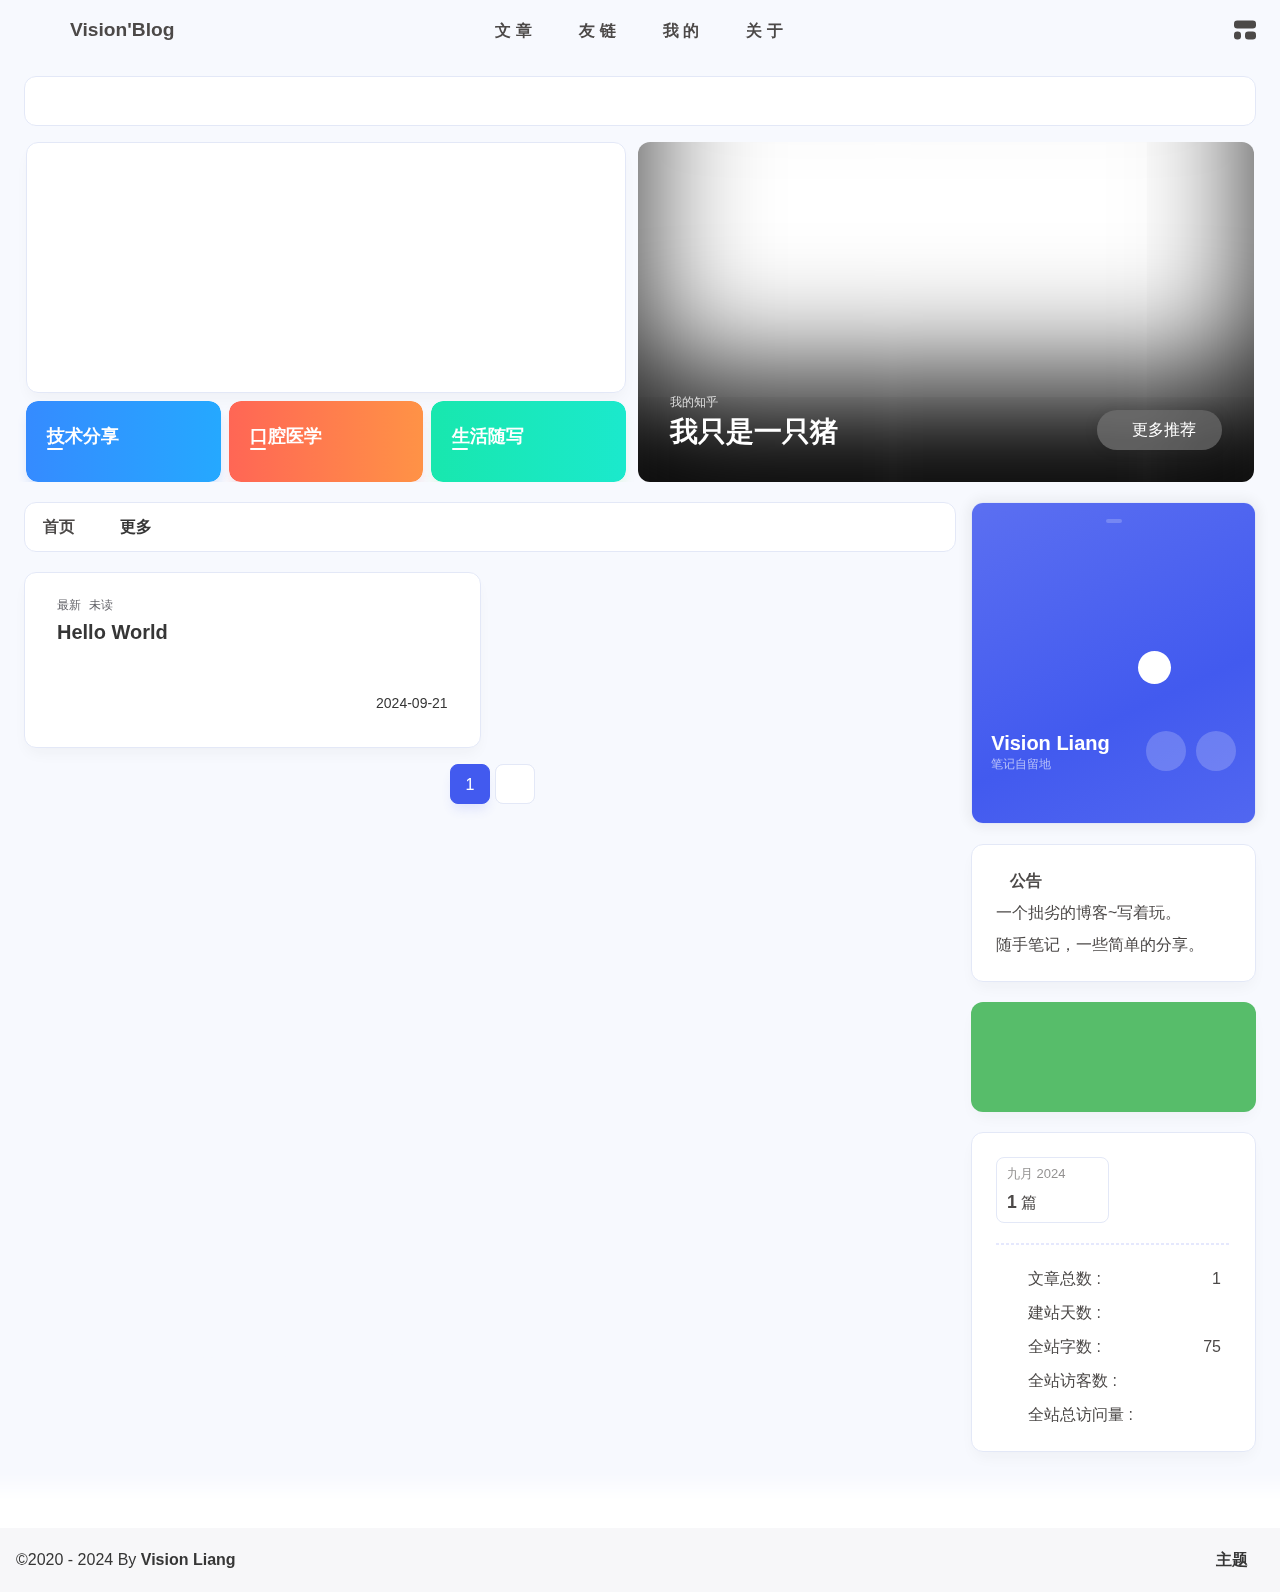
==== commit 5b2331b2: "Site updated: 2024-09-21 22:57:12" ====
--- a/index.html
+++ b/index.html
@@ -1,4 +1,4 @@
-<!DOCTYPE html><html lang="zh_CN" data-theme="dark"><head><meta charset="UTF-8"><meta http-equiv="X-UA-Compatible" content="IE=edge"><meta name="viewport" content="width=device-width, initial-scale=1.0, user-scalable=no"><title>Vision'Blog - 笔记自留地</title><meta name="keywords" content="笔记"><meta name="author" content="Vision Liang"><meta name="copyright" content="Vision Liang"><meta name="format-detection" content="telephone=no"><meta name="theme-color" content="#18171d"><meta name="mobile-web-app-capable" content="yes"><meta name="apple-touch-fullscreen" content="yes"><meta name="apple-mobile-web-app-title" content="Vision'Blog"><meta name="application-name" content="Vision'Blog"><meta name="apple-mobile-web-app-capable" content="yes"><meta name="apple-mobile-web-app-status-bar-style" content="#18171d"><meta property="og:type" content="website"><meta property="og:title" content="Vision'Blog"><meta property="og:url" content="http://example.com/index.html"><meta property="og:site_name" content="Vision'Blog"><meta property="og:description" content="随手写写，笔记分享"><meta property="og:locale" content="zh_CN"><meta property="og:image" content="https://emotion.acs.pw/emotion/tieba/太开心.png"><meta property="article:author" content="Vision Liang"><meta property="article:tag" content="笔记"><meta name="twitter:card" content="summary"><meta name="twitter:image" content="https://emotion.acs.pw/emotion/tieba/太开心.png"><meta name="description" content="随手写写，笔记分享"><link rel="shortcut icon" href="/favicon.ico"><link rel="canonical" href="http://example.com/"><link rel="preconnect" href="//cdn.cbd.int"/><link rel="preconnect" href="//busuanzi.ibruce.info"/><meta name="google-site-verification" content="xxx"/><meta name="baidu-site-verification" content="code-xxx"/><meta name="msvalidate.01" content="xxx"/><link rel="stylesheet" href="/css/index.css"><link rel="stylesheet" href="https://cdn.cbd.int/@fortawesome/fontawesome-free@6.4.0/css/all.min.css" media="print" onload="this.media='all'"><link rel="stylesheet" href="https://cdn.cbd.int/node-snackbar@0.1.16/dist/snackbar.min.css" media="print" onload="this.media='all'"><link rel="stylesheet" href="https://cdn.cbd.int/@fancyapps/ui@5.0.28/dist/fancybox/fancybox.css" media="print" onload="this.media='all'"><script>const GLOBAL_CONFIG = {
+<!DOCTYPE html><html lang="zh_CN" data-theme="dark"><head><meta charset="UTF-8"><meta http-equiv="X-UA-Compatible" content="IE=edge"><meta name="viewport" content="width=device-width, initial-scale=1.0, user-scalable=no"><title>Vision'Blog - 笔记自留地</title><meta name="keywords" content="笔记"><meta name="author" content="Vision Liang"><meta name="copyright" content="Vision Liang"><meta name="format-detection" content="telephone=no"><meta name="theme-color" content="#18171d"><meta name="mobile-web-app-capable" content="yes"><meta name="apple-touch-fullscreen" content="yes"><meta name="apple-mobile-web-app-title" content="Vision'Blog"><meta name="application-name" content="Vision'Blog"><meta name="apple-mobile-web-app-capable" content="yes"><meta name="apple-mobile-web-app-status-bar-style" content="#18171d"><meta property="og:type" content="website"><meta property="og:title" content="Vision'Blog"><meta property="og:url" content="http://example.com/index.html"><meta property="og:site_name" content="Vision'Blog"><meta property="og:description" content="随手写写，笔记分享"><meta property="og:locale" content="zh_CN"><meta property="og:image" content="https://emotion.acs.pw/emotion/tieba/太开心.png"><meta property="article:author" content="Vision Liang"><meta property="article:tag" content="笔记"><meta name="twitter:card" content="summary"><meta name="twitter:image" content="https://emotion.acs.pw/emotion/tieba/太开心.png"><meta name="description" content="随手写写，笔记分享"><link rel="shortcut icon" href="/favicon.ico"><link rel="canonical" href="http://example.com/"><link rel="preconnect" href="//cdn.cbd.int"/><link rel="preconnect" href="//busuanzi.ibruce.info"/><meta name="google-site-verification" content="xxx"/><meta name="baidu-site-verification" content="code-xxx"/><meta name="msvalidate.01" content="xxx"/><link rel="stylesheet" href="/css/index.css"><link rel="stylesheet" href="https://cdn.cbd.int/@fortawesome/fontawesome-free@6.4.0/css/all.min.css" media="print" onload="this.media='all'"><link rel="stylesheet" href="https://cdn.cbd.int/node-snackbar@0.1.16/dist/snackbar.min.css" media="print" onload="this.media='all'"><link rel="stylesheet" href="https://cdn.cbd.int/@fancyapps/ui@5.0.28/dist/fancybox/fancybox.css" media="print" onload="this.media='all'"><link rel="stylesheet" href="https://npm.elemecdn.com/anzhiyu-theme-static@1.0.0/swiper/swiper.min.css" media="print" onload="this.media='all'"><script>const GLOBAL_CONFIG = {
   linkPageTop: undefined,
   peoplecanvas: {"enable":true,"img":"https://upload-bbs.miyoushe.com/upload/2023/09/03/125766904/ee23df8517f3c3e3efc4145658269c06_5714860933110284659.png"},
   postHeadAiDescription: {"enable":true,"gptName":"AnZhiYu","mode":"local","switchBtn":false,"btnLink":"https://afdian.net/item/886a79d4db6711eda42a52540025c377","randomNum":3,"basicWordCount":1000,"key":"xxxx","Referer":"https://xx.xx/"},
@@ -59,7 +59,7 @@
   isHome: true,
   isHighlightShrink: false,
   isToc: false,
-  postUpdate: '2024-09-21 22:36:32',
+  postUpdate: '2024-09-21 22:57:12',
   postMainColor: '',
 }</script><noscript><style type="text/css">
   #nav {
@@ -234,7 +234,7 @@
     "key": "df245676fb434a0691ead1c63341cd94"
   }
 }
-</script><link rel="stylesheet" href="https://widget.qweather.net/simple/static/css/he-simple.css?v=1.4.0"/><script src="https://widget.qweather.net/simple/static/js/he-simple.js?v=1.4.0"></script></span><div class="mask-name-container"><div id="name-container"><a id="page-name" href="javascript:anzhiyu.scrollToDest(0, 500)">PAGE_NAME</a></div></div><div id="menus"><div class="menus_items"><div class="menus_item"><a class="site-page" href="javascript:void(0);"><span> 文章</span></a><ul class="menus_item_child"><li><a class="site-page child faa-parent animated-hover" href="/archives/"><i class="anzhiyufont anzhiyu-icon-box-archive faa-tada" style="font-size: 0.9em;"></i><span> 隧道</span></a></li><li><a class="site-page child faa-parent animated-hover" href="/categories/"><i class="anzhiyufont anzhiyu-icon-shapes faa-tada" style="font-size: 0.9em;"></i><span> 分类</span></a></li><li><a class="site-page child faa-parent animated-hover" href="/tags/"><i class="anzhiyufont anzhiyu-icon-tags faa-tada" style="font-size: 0.9em;"></i><span> 标签</span></a></li></ul></div><div class="menus_item"><a class="site-page" href="javascript:void(0);"><span> 友链</span></a><ul class="menus_item_child"><li><a class="site-page child faa-parent animated-hover" href="/link/"><i class="anzhiyufont anzhiyu-icon-link faa-tada" style="font-size: 0.9em;"></i><span> 友人帐</span></a></li><li><a class="site-page child faa-parent animated-hover" href="/fcircle/"><i class="anzhiyufont anzhiyu-icon-artstation faa-tada" style="font-size: 0.9em;"></i><span> 朋友圈</span></a></li><li><a class="site-page child faa-parent animated-hover" href="/comments/"><i class="anzhiyufont anzhiyu-icon-envelope faa-tada" style="font-size: 0.9em;"></i><span> 留言板</span></a></li></ul></div><div class="menus_item"><a class="site-page" href="javascript:void(0);"><span> 我的</span></a><ul class="menus_item_child"><li><a class="site-page child faa-parent animated-hover" href="/music/"><i class="anzhiyufont anzhiyu-icon-music faa-tada" style="font-size: 0.9em;"></i><span> 音乐馆</span></a></li><li><a class="site-page child faa-parent animated-hover" href="/bangumis/"><i class="anzhiyufont anzhiyu-icon-bilibili faa-tada" style="font-size: 0.9em;"></i><span> 追番页</span></a></li><li><a class="site-page child faa-parent animated-hover" href="/album/"><i class="anzhiyufont anzhiyu-icon-images faa-tada" style="font-size: 0.9em;"></i><span> 相册集</span></a></li><li><a class="site-page child faa-parent animated-hover" href="/air-conditioner/"><i class="anzhiyufont anzhiyu-icon-fan faa-tada" style="font-size: 0.9em;"></i><span> 小空调</span></a></li></ul></div><div class="menus_item"><a class="site-page" href="javascript:void(0);"><span> 关于</span></a><ul class="menus_item_child"><li><a class="site-page child faa-parent animated-hover" href="/about/"><i class="anzhiyufont anzhiyu-icon-paper-plane faa-tada" style="font-size: 0.9em;"></i><span> 关于本人</span></a></li><li><a class="site-page child faa-parent animated-hover" href="/essay/"><i class="anzhiyufont anzhiyu-icon-lightbulb faa-tada" style="font-size: 0.9em;"></i><span> 闲言碎语</span></a></li><li><a class="site-page child faa-parent animated-hover" href="javascript:toRandomPost()"><i class="anzhiyufont anzhiyu-icon-shoe-prints1 faa-tada" style="font-size: 0.9em;"></i><span> 随便逛逛</span></a></li></ul></div></div></div><div id="nav-right"><div class="nav-button only-home" id="travellings_button" title="随机前往一个开往项目网站"><a class="site-page" onclick="anzhiyu.totraveling()" title="随机前往一个开往项目网站" href="javascript:void(0);" rel="external nofollow" data-pjax-state="external"><i class="anzhiyufont anzhiyu-icon-train"></i></a></div><div class="nav-button" id="randomPost_button"><a class="site-page" onclick="toRandomPost()" title="随机前往一个文章" href="javascript:void(0);"><i class="anzhiyufont anzhiyu-icon-dice"></i></a></div><input id="center-console" type="checkbox"/><label class="widget" for="center-console" title="中控台" onclick="anzhiyu.switchConsole();"><i class="left"></i><i class="widget center"></i><i class="widget right"></i></label><div id="console"><div class="console-card-group-reward"><ul class="reward-all console-card"><li class="reward-item"><a href="https://npm.elemecdn.com/anzhiyu-blog@1.1.6/img/post/common/qrcode-weichat.png" target="_blank"><img class="post-qr-code-img" alt="微信" src= "[data-uri]" onerror="this.onerror=null,this.src=&quot;/img/404.jpg&quot;" data-lazy-src="https://npm.elemecdn.com/anzhiyu-blog@1.1.6/img/post/common/qrcode-weichat.png"/></a><div class="post-qr-code-desc">微信</div></li><li class="reward-item"><a href="https://npm.elemecdn.com/anzhiyu-blog@1.1.6/img/post/common/qrcode-alipay.png" target="_blank"><img class="post-qr-code-img" alt="支付宝" src= "[data-uri]" onerror="this.onerror=null,this.src=&quot;/img/404.jpg&quot;" data-lazy-src="https://npm.elemecdn.com/anzhiyu-blog@1.1.6/img/post/common/qrcode-alipay.png"/></a><div class="post-qr-code-desc">支付宝</div></li></ul></div><div class="console-card-group"><div class="console-card-group-left"><div class="console-card" id="card-newest-comments"><div class="card-content"><div class="author-content-item-tips">互动</div><span class="author-content-item-title"> 最新评论</span></div><div class="aside-list"><span>正在加载中...</span></div></div></div><div class="console-card-group-right"><div class="console-card tags"><div class="card-content"><div class="author-content-item-tips">兴趣点</div><span class="author-content-item-title">寻找你感兴趣的领域</span></div></div><div class="console-card history"><div class="item-headline"><i class="anzhiyufont anzhiyu-icon-box-archiv"></i><span>文章</span></div><div class="card-archives"><div class="item-headline"><i class="anzhiyufont anzhiyu-icon-archive"></i><span>归档</span></div><ul class="card-archive-list"><li class="card-archive-list-item"><a class="card-archive-list-link" href="/archives/2024/09/"><span class="card-archive-list-date">九月 2024</span><div class="card-archive-list-count-group"><span class="card-archive-list-count">1</span><span>篇</span></div></a></li></ul></div><hr/></div></div></div><div class="button-group"><div class="console-btn-item"><a class="darkmode_switchbutton" title="显示模式切换" href="javascript:void(0);"><i class="anzhiyufont anzhiyu-icon-moon"></i></a></div><div class="console-btn-item" id="consoleHideAside" onclick="anzhiyu.hideAsideBtn()" title="边栏显示控制"><a class="asideSwitch"><i class="anzhiyufont anzhiyu-icon-arrows-left-right"></i></a></div></div><div class="console-mask" onclick="anzhiyu.hideConsole()" href="javascript:void(0);"></div></div><div class="nav-button" id="nav-totop"><a class="totopbtn" href="javascript:void(0);"><i class="anzhiyufont anzhiyu-icon-arrow-up"></i><span id="percent" onclick="anzhiyu.scrollToDest(0,500)">0</span></a></div><div id="toggle-menu"><a class="site-page" href="javascript:void(0);" title="切换"><i class="anzhiyufont anzhiyu-icon-bars"></i></a></div></div></div></nav></header><main id="blog-container"><div id="home_top"><div class="swiper_container_card" style="height: auto;width: 100%"><div id="bannerGroup"><div id="random-banner"><canvas id="peoplecanvas"></canvas><a id="random-hover" href="javascript:toRandomPost()"><i class="anzhiyufont anzhiyu-icon-paper-plane"></i><div class="bannerText">随便逛逛<i class="anzhiyufont anzhiyu-icon-arrow-right"></i></div></a></div><div class="categoryGroup"><div class="categoryItem" style="box-shadow:var(--anzhiyu-shadow-blue)"><a class="categoryButton blue" href="/categories/%E6%8A%80%E6%9C%AF%E5%88%86%E4%BA%AB/"><span class="categoryButtonText">技术分享</span><i class="anzhiyufont anzhiyu-icon-dove"></i></a></div><div class="categoryItem" style="box-shadow:var(--anzhiyu-shadow-red)"><a class="categoryButton red" href="/categories/%E5%8F%A3%E8%85%94%E5%8C%BB%E5%AD%A6/"><span class="categoryButtonText">口腔医学</span><i class="anzhiyufont anzhiyu-icon-fire"></i></a></div><div class="categoryItem" style="box-shadow:var(--anzhiyu-shadow-green)"><a class="categoryButton green" href="/categories/%E7%94%9F%E6%B4%BB%E9%9A%8F%E5%86%99/"><span class="categoryButtonText">生活随写</span><i class="anzhiyufont anzhiyu-icon-book"></i></a></div></div></div><div class="topGroup"><div class="recent-post-item" onclick="pjax.loadUrl(&quot;/2024/09/21/hello-world/&quot;)"><div class="post_cover left_radius"><a href="2024/09/21/hello-world/" title="Hello World"><span class="recent-post-top-text">荐</span><img class="post_bg" onerror="this.onerror=null;this.src='/img/404.jpg'" alt="cover"></a></div><div class="recent-post-info"><a class="article-title" href="2024/09/21/hello-world/" title="Hello World">Hello World</a></div></div><a class="todayCard" id="todayCard" target="_blank" rel="noopener" href="https://www.zhihu.com/people/lianglikun" style="z-index: 1;"><div class="todayCard-info"><div class="todayCard-tips">我的知乎</div><div class="todayCard-title">我只是一只猪</div></div><img class="todayCard-cover" src= "[data-uri]" onerror="this.onerror=null,this.src=&quot;/img/404.jpg&quot;" data-lazy-src="https://bu.dusays.com/2023/05/13/645fa3cf90d70.webp" onerror="this.onerror=null;this.src='/img/404.jpg'" alt="封面"><div class="banner-button-group"><div class="banner-button" onclick="event.stopPropagation();event.preventDefault();anzhiyu.hideTodayCard();"><i class="anzhiyufont anzhiyu-icon-arrow-circle-right"></i><span class="banner-button-text">更多推荐</span></div></div></a></div><link rel="stylesheet"></div></div><div class="layout" id="content-inner"><div class="recent-posts" id="recent-posts"><div id="categoryBar"><div class="category-bar" id="category-bar"><div id="catalog-bar"><div id="catalog-list"><div class="catalog-list-item" id="首页"><a href="/">首页</a></div></div><div class="category-bar-next" id="category-bar-next" onclick="anzhiyu.scrollCategoryBarToRight()"><i class="anzhiyufont anzhiyu-icon-angle-double-right"></i></div><a class="catalog-more" href="/categories/">更多</a></div></div></div><div class="recent-post-item lastestpost-item" onclick="pjax.loadUrl('/2024/09/21/hello-world/')"><div class="recent-post-info no-cover"><div class="recent-post-info-top"><div class="recent-post-info-top-tips"><span class="newPost">最新</span><a class="unvisited-post" href="/2024/09/21/hello-world/" title="Hello World">未读</a></div><a class="article-title" href="/2024/09/21/hello-world/" title="Hello World">Hello World</a></div><div class="article-meta-wrap"><span class="post-meta-date"><i class="anzhiyufont anzhiyu-icon-calendar-days" style="font-size: 15px; display:none"></i><span class="article-meta-label">发表于</span><time datetime="2024-09-21T03:48:26.159Z" title="发表于 2024-09-21 11:48:26" time="2024-09-21 11:48:26">2024-09-21</time><time class="time_hidden" datetime="2024-09-21T03:48:26.159Z" title="更新于 2024-09-21 11:48:26" time="2024-09-21 11:48:26">2024-09-21</time></span></div><div class="content">Welcome to Hexo! This is your very first post. Check documentation for more info. If you get any problems when using Hexo, you can find the answer in troubleshooting or you can ask me on GitHub.
+</script><link rel="stylesheet" href="https://widget.qweather.net/simple/static/css/he-simple.css?v=1.4.0"/><script src="https://widget.qweather.net/simple/static/js/he-simple.js?v=1.4.0"></script></span><div class="mask-name-container"><div id="name-container"><a id="page-name" href="javascript:anzhiyu.scrollToDest(0, 500)">PAGE_NAME</a></div></div><div id="menus"><div class="menus_items"><div class="menus_item"><a class="site-page" href="javascript:void(0);"><span> 文章</span></a><ul class="menus_item_child"><li><a class="site-page child faa-parent animated-hover" href="/archives/"><i class="anzhiyufont anzhiyu-icon-box-archive faa-tada" style="font-size: 0.9em;"></i><span> 隧道</span></a></li><li><a class="site-page child faa-parent animated-hover" href="/categories/"><i class="anzhiyufont anzhiyu-icon-shapes faa-tada" style="font-size: 0.9em;"></i><span> 分类</span></a></li><li><a class="site-page child faa-parent animated-hover" href="/tags/"><i class="anzhiyufont anzhiyu-icon-tags faa-tada" style="font-size: 0.9em;"></i><span> 标签</span></a></li></ul></div><div class="menus_item"><a class="site-page" href="javascript:void(0);"><span> 友链</span></a><ul class="menus_item_child"><li><a class="site-page child faa-parent animated-hover" href="/link/"><i class="anzhiyufont anzhiyu-icon-link faa-tada" style="font-size: 0.9em;"></i><span> 友人帐</span></a></li><li><a class="site-page child faa-parent animated-hover" href="/fcircle/"><i class="anzhiyufont anzhiyu-icon-artstation faa-tada" style="font-size: 0.9em;"></i><span> 朋友圈</span></a></li><li><a class="site-page child faa-parent animated-hover" href="/comments/"><i class="anzhiyufont anzhiyu-icon-envelope faa-tada" style="font-size: 0.9em;"></i><span> 留言板</span></a></li></ul></div><div class="menus_item"><a class="site-page" href="javascript:void(0);"><span> 我的</span></a><ul class="menus_item_child"><li><a class="site-page child faa-parent animated-hover" href="/music/"><i class="anzhiyufont anzhiyu-icon-music faa-tada" style="font-size: 0.9em;"></i><span> 音乐馆</span></a></li><li><a class="site-page child faa-parent animated-hover" href="/bangumis/"><i class="anzhiyufont anzhiyu-icon-bilibili faa-tada" style="font-size: 0.9em;"></i><span> 追番页</span></a></li><li><a class="site-page child faa-parent animated-hover" href="/album/"><i class="anzhiyufont anzhiyu-icon-images faa-tada" style="font-size: 0.9em;"></i><span> 相册集</span></a></li><li><a class="site-page child faa-parent animated-hover" href="/air-conditioner/"><i class="anzhiyufont anzhiyu-icon-fan faa-tada" style="font-size: 0.9em;"></i><span> 小空调</span></a></li></ul></div><div class="menus_item"><a class="site-page" href="javascript:void(0);"><span> 关于</span></a><ul class="menus_item_child"><li><a class="site-page child faa-parent animated-hover" href="/about/"><i class="anzhiyufont anzhiyu-icon-paper-plane faa-tada" style="font-size: 0.9em;"></i><span> 关于本人</span></a></li><li><a class="site-page child faa-parent animated-hover" href="/essay/"><i class="anzhiyufont anzhiyu-icon-lightbulb faa-tada" style="font-size: 0.9em;"></i><span> 闲言碎语</span></a></li><li><a class="site-page child faa-parent animated-hover" href="javascript:toRandomPost()"><i class="anzhiyufont anzhiyu-icon-shoe-prints1 faa-tada" style="font-size: 0.9em;"></i><span> 随便逛逛</span></a></li></ul></div></div></div><div id="nav-right"><div class="nav-button only-home" id="travellings_button" title="随机前往一个开往项目网站"><a class="site-page" onclick="anzhiyu.totraveling()" title="随机前往一个开往项目网站" href="javascript:void(0);" rel="external nofollow" data-pjax-state="external"><i class="anzhiyufont anzhiyu-icon-train"></i></a></div><div class="nav-button" id="randomPost_button"><a class="site-page" onclick="toRandomPost()" title="随机前往一个文章" href="javascript:void(0);"><i class="anzhiyufont anzhiyu-icon-dice"></i></a></div><input id="center-console" type="checkbox"/><label class="widget" for="center-console" title="中控台" onclick="anzhiyu.switchConsole();"><i class="left"></i><i class="widget center"></i><i class="widget right"></i></label><div id="console"><div class="console-card-group-reward"><ul class="reward-all console-card"><li class="reward-item"><a href="https://npm.elemecdn.com/anzhiyu-blog@1.1.6/img/post/common/qrcode-weichat.png" target="_blank"><img class="post-qr-code-img" alt="微信" src= "[data-uri]" onerror="this.onerror=null,this.src=&quot;/img/404.jpg&quot;" data-lazy-src="https://npm.elemecdn.com/anzhiyu-blog@1.1.6/img/post/common/qrcode-weichat.png"/></a><div class="post-qr-code-desc">微信</div></li><li class="reward-item"><a href="https://npm.elemecdn.com/anzhiyu-blog@1.1.6/img/post/common/qrcode-alipay.png" target="_blank"><img class="post-qr-code-img" alt="支付宝" src= "[data-uri]" onerror="this.onerror=null,this.src=&quot;/img/404.jpg&quot;" data-lazy-src="https://npm.elemecdn.com/anzhiyu-blog@1.1.6/img/post/common/qrcode-alipay.png"/></a><div class="post-qr-code-desc">支付宝</div></li></ul></div><div class="console-card-group"><div class="console-card-group-left"><div class="console-card" id="card-newest-comments"><div class="card-content"><div class="author-content-item-tips">互动</div><span class="author-content-item-title"> 最新评论</span></div><div class="aside-list"><span>正在加载中...</span></div></div></div><div class="console-card-group-right"><div class="console-card tags"><div class="card-content"><div class="author-content-item-tips">兴趣点</div><span class="author-content-item-title">寻找你感兴趣的领域</span></div></div><div class="console-card history"><div class="item-headline"><i class="anzhiyufont anzhiyu-icon-box-archiv"></i><span>文章</span></div><div class="card-archives"><div class="item-headline"><i class="anzhiyufont anzhiyu-icon-archive"></i><span>归档</span></div><ul class="card-archive-list"><li class="card-archive-list-item"><a class="card-archive-list-link" href="/archives/2024/09/"><span class="card-archive-list-date">九月 2024</span><div class="card-archive-list-count-group"><span class="card-archive-list-count">1</span><span>篇</span></div></a></li></ul></div><hr/></div></div></div><div class="button-group"><div class="console-btn-item"><a class="darkmode_switchbutton" title="显示模式切换" href="javascript:void(0);"><i class="anzhiyufont anzhiyu-icon-moon"></i></a></div><div class="console-btn-item" id="consoleHideAside" onclick="anzhiyu.hideAsideBtn()" title="边栏显示控制"><a class="asideSwitch"><i class="anzhiyufont anzhiyu-icon-arrows-left-right"></i></a></div></div><div class="console-mask" onclick="anzhiyu.hideConsole()" href="javascript:void(0);"></div></div><div class="nav-button" id="nav-totop"><a class="totopbtn" href="javascript:void(0);"><i class="anzhiyufont anzhiyu-icon-arrow-up"></i><span id="percent" onclick="anzhiyu.scrollToDest(0,500)">0</span></a></div><div id="toggle-menu"><a class="site-page" href="javascript:void(0);" title="切换"><i class="anzhiyufont anzhiyu-icon-bars"></i></a></div></div></div></nav></header><main id="blog-container"><div class="bbTimeList container" id="bbTimeList"><i class="anzhiyufont anzhiyu-icon-jike bber-logo fontbold" onclick="pjax.loadUrl(&quot;/essay/&quot;);" title="即刻短文" href="javascript:void(0);" aria-hidden="true"></i><div class="swiper-container swiper-no-swiping essay_bar_swiper_container" id="bbtalk" tabindex="-1"><div class="swiper-wrapper" id="bber-talk" onclick="pjax.loadUrl(&quot;/essay/&quot;);"><a class="li-style swiper-slide" href="javascript:void(0);">安知鱼主题指南 [视频]</a><a class="li-style swiper-slide" href="javascript:void(0);">支持了Accesskey快捷键，可以直接按下shift + ?组合键以查看快捷键选项。 [图片]</a><a class="li-style swiper-slide" href="javascript:void(0);">音乐支持了参数设置自定义歌单</a><a class="li-style swiper-slide" href="javascript:void(0);">关于页的打赏仿了b站的充电功能，使用svg绘图➕一些动画参数移动，应该不会被b站警告吧😜，另外文章也支持了顶部随机b站同款春秋冬banner。</a><a class="li-style swiper-slide" href="javascript:void(0);">React中不能直接修改state的一个重要原因是在性能优化时的prueComponment会进行浅层比较会认为是用一个对象且不能进入队列中批量更新</a><a class="li-style swiper-slide" href="javascript:void(0);">好耶，马上就可以放假回家了！好想家里的好吃的😋！才不是想捏妹妹的脸了</a><a class="li-style swiper-slide" href="javascript:void(0);">全局音乐的动画也处理好了, nice!</a><a class="li-style swiper-slide" href="javascript:void(0);">把页脚, 首页顶部全都魔改到本地了, 方便后续魔改, 音乐也改成胶囊的样式了, 其实还是想让胶囊可拖拽, 不可点击改变歌词位置的, 但是弄了半天都没弄好就放弃了</a><a class="li-style swiper-slide" href="javascript:void(0);">朋友圈船新版本终于写完了, 耶✌️</a><a class="li-style swiper-slide" href="javascript:void(0);">终于把相册集搞定了, 耶✌️, 瀑布流在滑动滚动条一个视口范围上下100的情况执行一次, 到底部停止监听让性能高了好多，再也不会布局混乱🤪了</a></div></div><a class="bber-gotobb anzhiyufont anzhiyu-icon-circle-arrow-right" onclick="pjax.loadUrl(&quot;/essay/&quot;);" href="javascript:void(0);" title="查看全文"></a></div><script src="https://npm.elemecdn.com/anzhiyu-theme-static@1.0.0/swiper/swiper.min.js"></script><div id="home_top"><div class="swiper_container_card" style="height: auto;width: 100%"><div id="bannerGroup"><div id="random-banner"><canvas id="peoplecanvas"></canvas><a id="random-hover" href="javascript:toRandomPost()"><i class="anzhiyufont anzhiyu-icon-paper-plane"></i><div class="bannerText">随便逛逛<i class="anzhiyufont anzhiyu-icon-arrow-right"></i></div></a></div><div class="categoryGroup"><div class="categoryItem" style="box-shadow:var(--anzhiyu-shadow-blue)"><a class="categoryButton blue" href="/categories/%E6%8A%80%E6%9C%AF%E5%88%86%E4%BA%AB/"><span class="categoryButtonText">技术分享</span><i class="anzhiyufont anzhiyu-icon-dove"></i></a></div><div class="categoryItem" style="box-shadow:var(--anzhiyu-shadow-red)"><a class="categoryButton red" href="/categories/%E5%8F%A3%E8%85%94%E5%8C%BB%E5%AD%A6/"><span class="categoryButtonText">口腔医学</span><i class="anzhiyufont anzhiyu-icon-fire"></i></a></div><div class="categoryItem" style="box-shadow:var(--anzhiyu-shadow-green)"><a class="categoryButton green" href="/categories/%E7%94%9F%E6%B4%BB%E9%9A%8F%E5%86%99/"><span class="categoryButtonText">生活随写</span><i class="anzhiyufont anzhiyu-icon-book"></i></a></div></div></div><div class="topGroup"><div class="recent-post-item" onclick="pjax.loadUrl(&quot;/2024/09/21/hello-world/&quot;)"><div class="post_cover left_radius"><a href="2024/09/21/hello-world/" title="Hello World"><span class="recent-post-top-text">荐</span><img class="post_bg" onerror="this.onerror=null;this.src='/img/404.jpg'" alt="cover"></a></div><div class="recent-post-info"><a class="article-title" href="2024/09/21/hello-world/" title="Hello World">Hello World</a></div></div><a class="todayCard" id="todayCard" target="_blank" rel="noopener" href="https://www.zhihu.com/people/lianglikun" style="z-index: 1;"><div class="todayCard-info"><div class="todayCard-tips">我的知乎</div><div class="todayCard-title">我只是一只猪</div></div><img class="todayCard-cover" src= "[data-uri]" onerror="this.onerror=null,this.src=&quot;/img/404.jpg&quot;" data-lazy-src="https://bu.dusays.com/2023/05/13/645fa3cf90d70.webp" onerror="this.onerror=null;this.src='/img/404.jpg'" alt="封面"><div class="banner-button-group"><div class="banner-button" onclick="event.stopPropagation();event.preventDefault();anzhiyu.hideTodayCard();"><i class="anzhiyufont anzhiyu-icon-arrow-circle-right"></i><span class="banner-button-text">更多推荐</span></div></div></a></div><link rel="stylesheet"></div></div><div class="layout" id="content-inner"><div class="recent-posts" id="recent-posts"><div id="categoryBar"><div class="category-bar" id="category-bar"><div id="catalog-bar"><div id="catalog-list"><div class="catalog-list-item" id="首页"><a href="/">首页</a></div></div><div class="category-bar-next" id="category-bar-next" onclick="anzhiyu.scrollCategoryBarToRight()"><i class="anzhiyufont anzhiyu-icon-angle-double-right"></i></div><a class="catalog-more" href="/categories/">更多</a></div></div></div><div class="recent-post-item lastestpost-item" onclick="pjax.loadUrl('/2024/09/21/hello-world/')"><div class="recent-post-info no-cover"><div class="recent-post-info-top"><div class="recent-post-info-top-tips"><span class="newPost">最新</span><a class="unvisited-post" href="/2024/09/21/hello-world/" title="Hello World">未读</a></div><a class="article-title" href="/2024/09/21/hello-world/" title="Hello World">Hello World</a></div><div class="article-meta-wrap"><span class="post-meta-date"><i class="anzhiyufont anzhiyu-icon-calendar-days" style="font-size: 15px; display:none"></i><span class="article-meta-label">发表于</span><time datetime="2024-09-21T03:48:26.159Z" title="发表于 2024-09-21 11:48:26" time="2024-09-21 11:48:26">2024-09-21</time><time class="time_hidden" datetime="2024-09-21T03:48:26.159Z" title="更新于 2024-09-21 11:48:26" time="2024-09-21 11:48:26">2024-09-21</time></span></div><div class="content">Welcome to Hexo! This is your very first post. Check documentation for more info. If you get any problems when using Hexo, you can find the answer in troubleshooting or you can ask me on GitHub.
 Quick StartCreate a new post1$ hexo new &quot;My New Post&quot;
 
 More info: Writing
--- a/css/index.css
+++ b/css/index.css
@@ -3474,6 +3474,48 @@
 #article-container .gist table td {
   border: none;
 }
+#article-container figure.highlight {
+  margin: 0 0 24px;
+  border-radius: 7px;
+  -webkit-box-shadow: 0 5px 10px 0 rgba(144,164,174,0.4);
+  box-shadow: 0 5px 10px 0 rgba(144,164,174,0.4);
+  -webkit-transform: translateZ(0);
+}
+#article-container figure.highlight .highlight-tools:after {
+  position: absolute;
+  left: 14px;
+  width: 12px;
+  height: 12px;
+  border-radius: 50%;
+  background: #fc625d;
+  -webkit-box-shadow: 20px 0 #fdbc40, 40px 0 #35cd4b;
+  box-shadow: 20px 0 #fdbc40, 40px 0 #35cd4b;
+  content: ' ';
+}
+#article-container figure.highlight .highlight-tools .expand {
+  right: 0;
+}
+#article-container figure.highlight .highlight-tools .expand.closed {
+  -webkit-transition: all 0.3s;
+  -moz-transition: all 0.3s;
+  -o-transition: all 0.3s;
+  -ms-transition: all 0.3s;
+  transition: all 0.3s;
+  -webkit-transform: rotate(90deg) !important;
+  -moz-transform: rotate(90deg) !important;
+  -o-transform: rotate(90deg) !important;
+  -ms-transform: rotate(90deg) !important;
+  transform: rotate(90deg) !important;
+}
+#article-container figure.highlight .highlight-tools .expand ~ .copy-notice {
+  right: 3.45em;
+}
+#article-container figure.highlight .highlight-tools .expand ~ .copy-button {
+  right: 2.1em;
+}
+#article-container figure.highlight .highlight-tools .code-lang {
+  left: 75px;
+}
 #article-container .code-expand-btn {
   position: absolute;
   bottom: 0px;
@@ -14986,12 +15028,6 @@
 .share-link .share-main .share-main-all .reward-dec {
   font-size: 12px;
 }
-.post-tools .post-tools-left > div {
-  margin: 0;
-}
-.post-tools .post-tools-left {
-  width: auto;
-}
 #post .tag_share {
   margin-bottom: 2rem;
   -webkit-box-orient: vertical;
@@ -15112,7 +15148,7 @@
 .post-reward .reward-main {
   position: absolute;
   bottom: 40px;
-  left: -70%;
+  left: 0;
   z-index: 90;
   display: none;
   padding: 0px 0px 15px;
